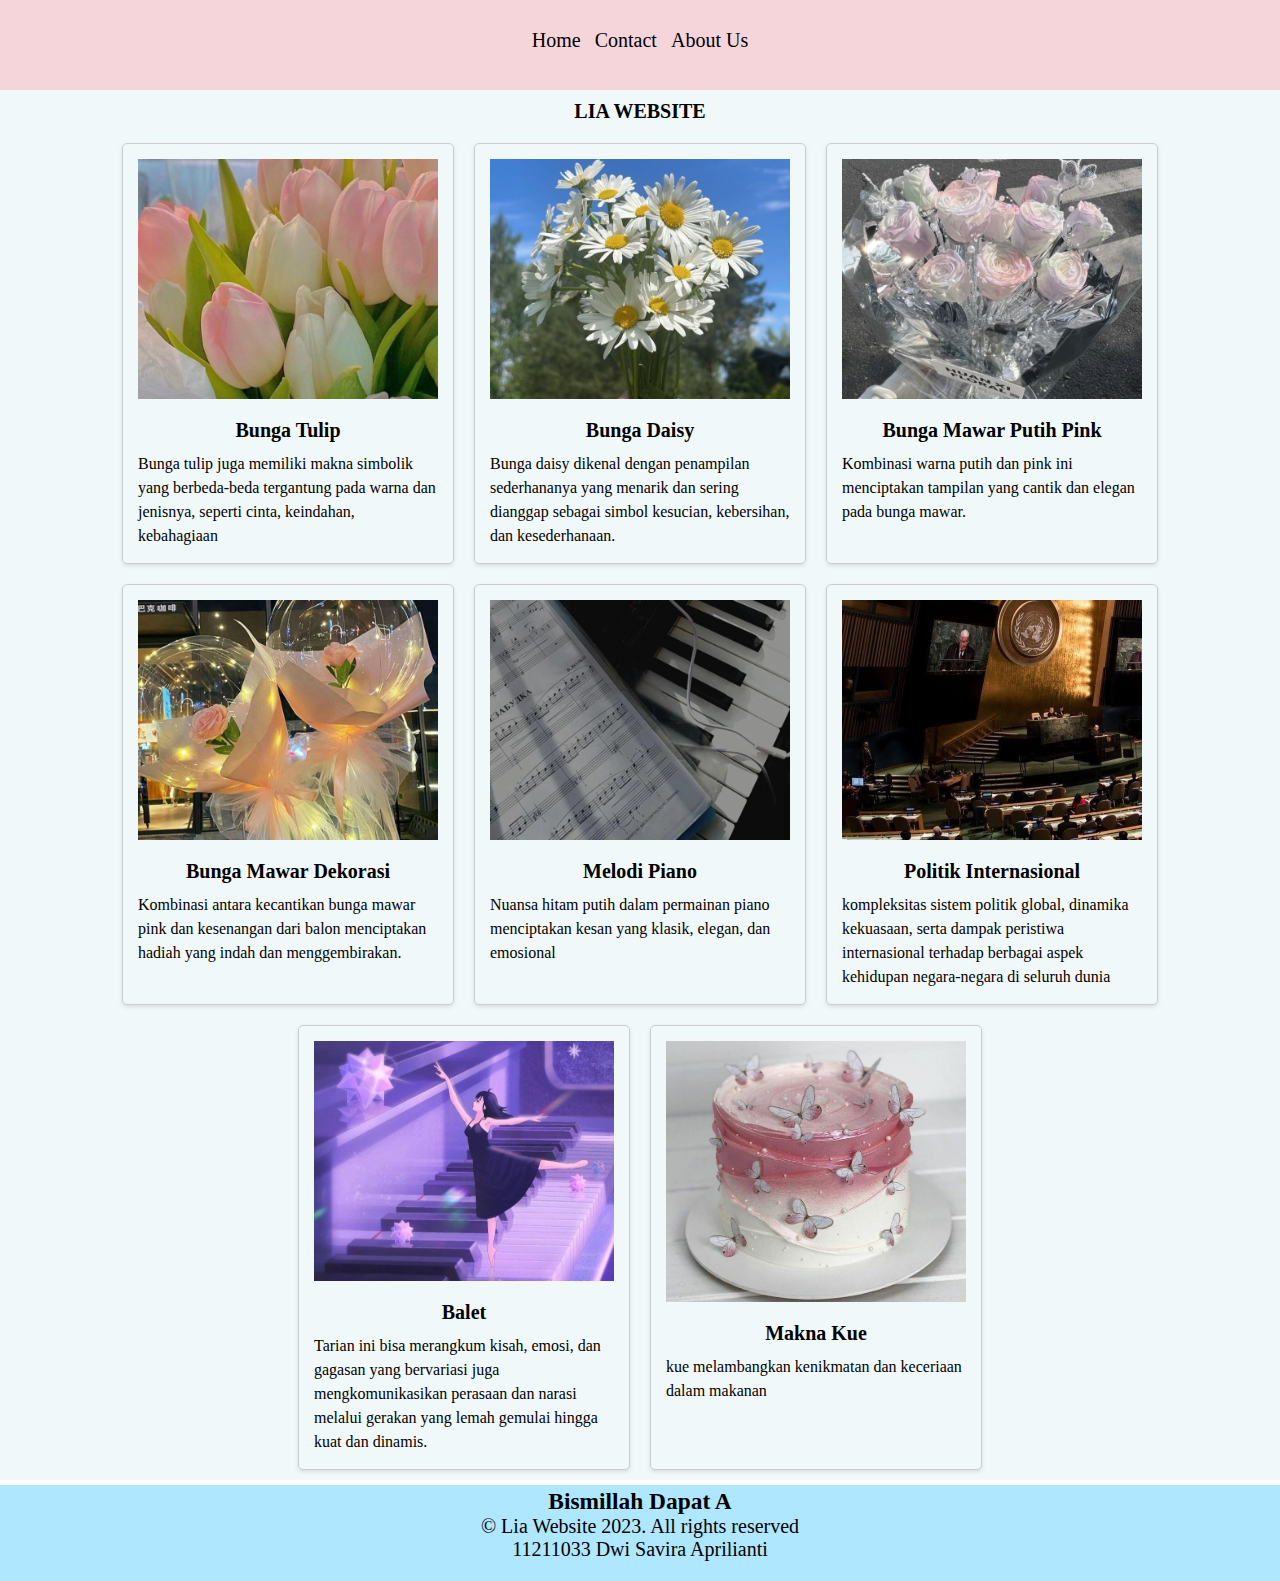
==== index.html @ 8a1c5d2e "Add files via upload" ====
<html>
    <head> 
        <title>Tugas Satu DESWEB</title>
        <link rel="stylesheet" href="style.css" />
    </head>
    <body>
        <div class="container">
            <!-- Navbar -->
            <div class="container-navbar">
                <ul class="ul-navbar">
                    <li class="li-navbar">
                        <a href="#" class="a-navbar">Home</a>
                    </li>
                    <li class="li-navbar">
                        <a href="#" class="a-navbar">Contact</a>
                    </li>
                    <li class="li-navbar">
                        <a href="#" class="a-navbar">About Us</a>
                    </li>
                </ul>
            </div>
            <!-- Navbar End -->
            
            <!-- Content -->
            <div class="container-content">
                <a href="#" class="a-judul"><h1 class="blog-title">LIA WEBSITE</h1></a>

                <!-- blog-1 -->
                <div class="blog-box">
                    <img src="bunga1.jpg" alt="Bunga Tulip" class="blog-image">
                    <a href="#" class="a-blog"><h2 class="blog-title">Bunga Tulip</h2></a>
                    <p class="blog-content">Bunga tulip juga memiliki makna simbolik yang berbeda-beda tergantung pada warna dan jenisnya, seperti cinta, keindahan, kebahagiaan</p>
                </div>
            
                <div class="blog-box">
                    <img src="bunga2.jpg" alt="Bunga Daisy" class="blog-image">
                    <a href="#" class="a-blog"><h2 class="blog-title">Bunga Daisy</h2></a>
                    <p class="blog-content">Bunga daisy dikenal dengan penampilan sederhananya yang menarik dan sering dianggap sebagai simbol kesucian, kebersihan, dan kesederhanaan.</p>
                </div>

                <div class="blog-box">
                    <img src="bunga3.jpg" alt="Bunga Mawar Putih Pink" class="blog-image">
                    <a href="#" class="a-blog"><h2 class="blog-title">Bunga Mawar Putih Pink</h2></a>
                    <p class="blog-content">Kombinasi warna putih dan pink ini menciptakan tampilan yang cantik dan elegan pada bunga mawar.</p>
                </div>

                <div class="blog-box">
                    <img src="bunga 4.jpg" alt="Bunga Dekorasi" class="blog-image">
                    <a href="#" class="a-blog"><h2 class="blog-title">Bunga Mawar Dekorasi</h2></a>
                    <p class="blog-content">Kombinasi antara kecantikan bunga mawar pink dan kesenangan dari balon menciptakan hadiah yang indah dan menggembirakan.</p>
                </div>

                <div class="blog-box">
                    <img src="piano.jpg" alt="piano" class="blog-image">
                    <a href="#" class="a-blog"><h2 class="blog-title">Melodi Piano</h2></a>
                    <p class="blog-content"> Nuansa hitam putih dalam permainan piano menciptakan kesan yang klasik, elegan, dan emosional</p>
                </div>

                <div class="blog-box">
                    <img src="politik.jpg" alt="politik" class="blog-image">
                    <a href="#" class="a-blog"><h2 class="blog-title">Politik Internasional</h2></a>
                    <p class="blog-content">kompleksitas sistem politik global, dinamika kekuasaan, serta dampak peristiwa internasional terhadap berbagai aspek kehidupan negara-negara di seluruh dunia</p>
                </div>

                <div class="blog-box">
                    <img src="balet.jpg" alt="Balet" class="blog-image">
                    <a href="#" class="a-blog"><h2 class="blog-title">Balet</h2></a>
                    <p class="blog-content">Tarian ini bisa merangkum kisah, emosi, dan gagasan yang bervariasi  juga mengkomunikasikan perasaan dan narasi melalui gerakan yang lemah gemulai hingga kuat dan dinamis.</p>
                </div>

                <div class="blog-box">
                    <img src="kue.jpg" alt="kue" class="blog-image">
                    <a href="#" class="a-blog"><h2 class="blog-title">Makna Kue</h2></a>
                    <p class="blog-content">kue melambangkan kenikmatan dan keceriaan dalam makanan </p>
                </div>

                <!-- blog-1 end -->
                
            </div>
            <!-- Content End -->
            
        </div >
            <!-- Footer -->
    <footer>
        <h3 class="h3-footer">Bismillah Dapat A</h3>
        <p>&copy; Lia Website 2023. All rights reserved</p>
        <p>11211033 Dwi Savira Aprilianti</p>
    </footer>
            <!-- Footer End -->
        
    </body>
</html>
---- style.css ----
*, html{
  margin: 0;
  padding: 0;
}

.body {
  display:flex;
  flex-direction: column;
}

.container{
  display: flex;
  flex-direction: column;
  align-items: center;

}

.container-navbar{
  background-color: #f5d5da;
  width: 100%;
  height: 10vh;
}

.ul-navbar {
  display: flex;
  align-items: center;
  height: 9vh;
  justify-content: center;
}

.li-navbar{
  list-style-type: none;
  padding: 5px;
  margin: 2px;
  font-size: 20px;
}

.li-navbar:hover{
  background-color: aliceblue;
  transition: .2s ease-in-out;
  transition-delay: .05s;
  border-radius: 10%;
}

.a-navbar{
  color: black;
  text-decoration: none;
}

.container-content{
  background-color: #f1f8f9;
  min-height: 80vh;
  display: flex;
  align-items: normal;
  flex-wrap: wrap;
  justify-content: center;
  
}

.blog-title{
  text-align: center;
  font-size: 24px;
  margin-bottom: 20px;
  width: 100%;
  margin-top: 10px;
}

.blog-box {
  border: 1px solid #ccc;
  padding: 15px;
  margin: 10px;
  border-radius: 5px;
  box-shadow: 0 2px 4px rgba(0, 0, 0, 0.1);
  width: calc(80% - 25px);
  max-width: 300px;
}

.blog-title {
  font-size: 20px;
  font-weight: bold;
  margin-bottom: 10px;
}

.a-judul{
  color: black;
  text-decoration: none;
  width: 100%;
}

.blog-content {
  font-size: 16px;
  line-height: 1.5;
}

.blog-image {
  max-width: 100%;
  height: auto;
  margin-bottom: 10px;
}

.a-blog{
  color: black;
  text-decoration: none;
}

footer {
  background-color: rgb(174, 231, 255);
  text-align: center;
  padding: 3px;
  height: 10vh;
  margin-top: 5px;
  font-size: 20px;
}

@media (max-width: 800px) {
  .flex-container {
    flex-direction: row ;
  }
}
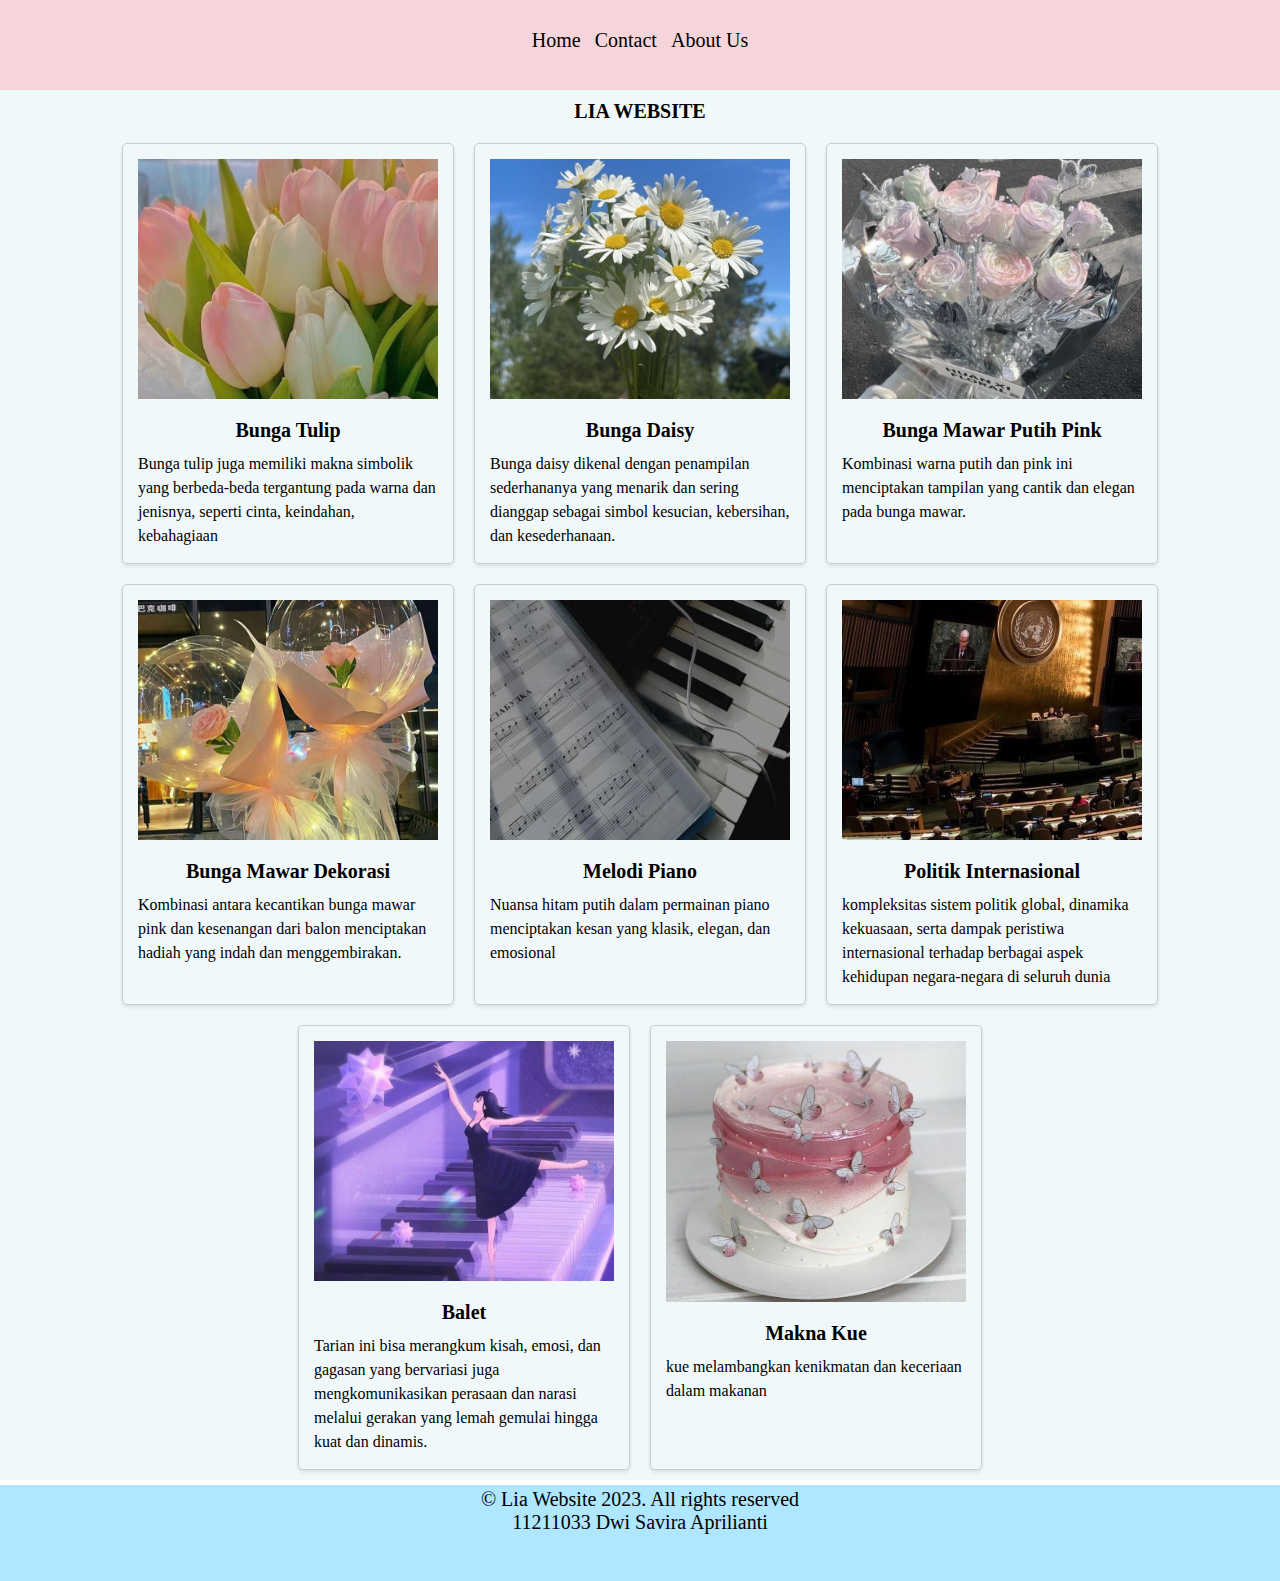
==== commit 67dd5980: "Update index.html" ====
--- a/index.html
+++ b/index.html
@@ -82,11 +82,10 @@
         </div >
             <!-- Footer -->
     <footer>
-        <h3 class="h3-footer">Bismillah Dapat A</h3>
         <p>&copy; Lia Website 2023. All rights reserved</p>
         <p>11211033 Dwi Savira Aprilianti</p>
     </footer>
             <!-- Footer End -->
         
     </body>
-</html>+</html>
